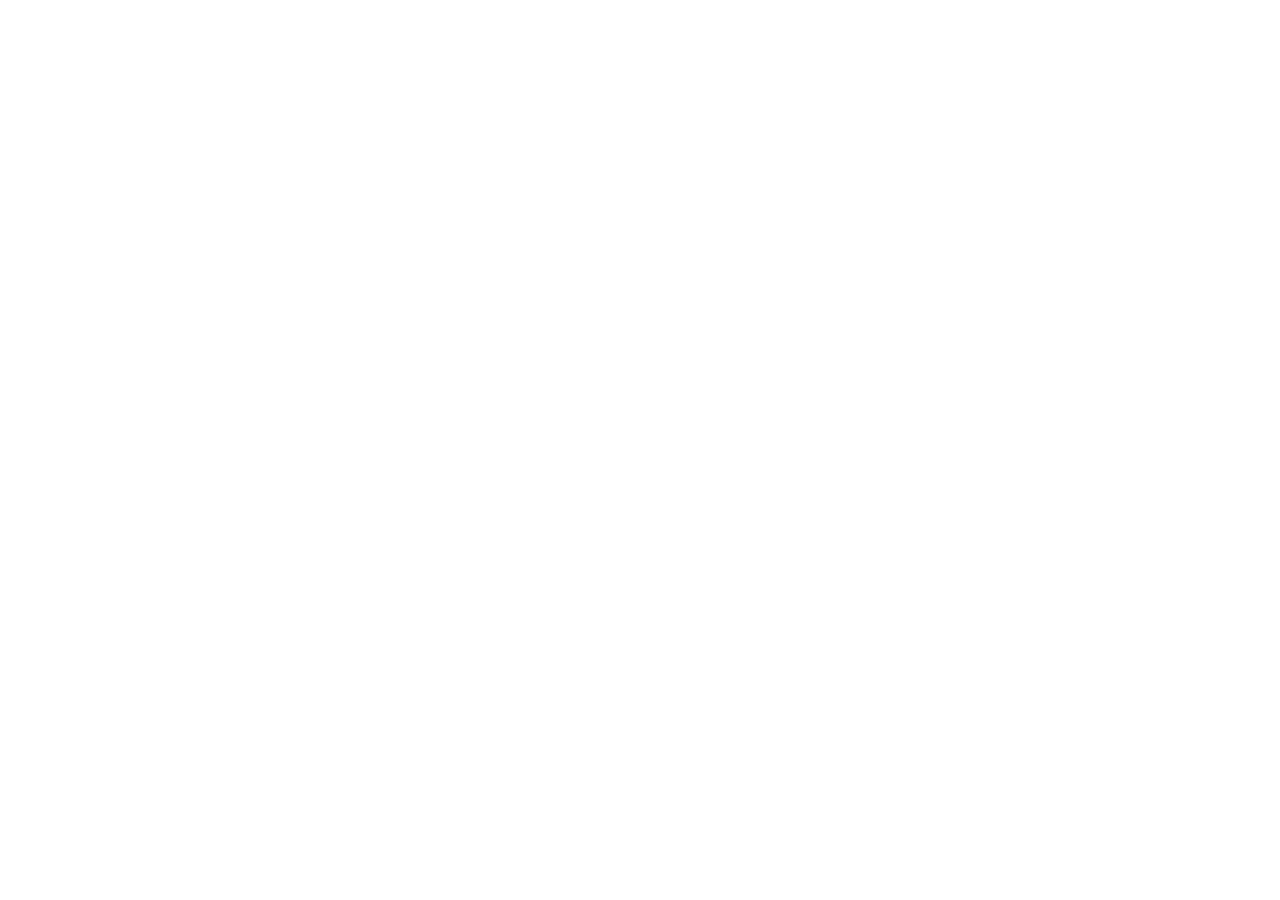
==== internal/server/web/index.html @ 91b38bd4 "Build independent native Synology Plex organizer with web UI and recoverable renames" ====
<!doctype html>
<html lang="ru">
<head>
  <meta charset="utf-8">
  <meta name="viewport" content="width=device-width,initial-scale=1">
  <meta name="color-scheme" content="light">
  <title>Plex Helper · Медиатека</title>
  <link rel="stylesheet" href="/style.css">
  <script src="/app.js" defer></script>
</head>
<body>
  <div id="auth-view" class="auth-wrap" hidden>
    <section class="auth-card">
      <div class="brand-icon" aria-hidden="true">P<span>H</span></div>
      <p class="eyebrow">ВАША МЕДИАТЕКА. ВАШИ ПРАВИЛА.</p>
      <h1>Plex Helper</h1>
      <p id="auth-description" class="muted">Войдите, чтобы работать с медиатекой на NAS.</p>
      <form id="auth-form">
        <label id="setup-token-label" hidden>Токен первой настройки<input id="setup-token" autocomplete="off" type="password"></label>
        <label>Пароль администратора<input id="auth-password" type="password" autocomplete="current-password" required></label>
        <button id="auth-submit" class="primary" type="submit">Войти</button>
      </form>
      <p id="auth-status" role="status" class="status"></p>
    </section>
  </div>

  <div id="app-view" hidden>
    <header class="app-header">
      <a class="brand" href="/" aria-label="Plex Helper, главная"><span class="brand-icon small" aria-hidden="true">P<span>H</span></span><span>Plex Helper<small>Медиатека на вашем NAS</small></span></a>
      <div class="header-actions"><span id="version" class="badge"></span><button id="open-settings" class="quiet">Настройки</button><button id="logout" class="quiet">Выйти</button></div>
    </header>
    <main>
      <div class="page-heading"><div><p class="eyebrow">ПОРЯДОК В МЕДИАТЕКЕ</p><h1>Готово к просмотру</h1><p class="muted">Распознайте фильмы и серии, проверьте имена и подтвердите изменения.</p></div><span class="local-pill"><span aria-hidden="true"></span>Файлы остаются на NAS</span></div>

      <details id="settings-panel" class="panel settings">
        <summary>Настройки папок и метаданных</summary>
        <form id="settings-form">
          <div class="form-grid">
            <label>Папка с исходными файлами<div class="input-action"><input id="settings-source" placeholder="/volume1/downloads" required><button data-browse="settings-source" type="button">Обзор</button></div></label>
            <label>Папка медиатеки Plex<div class="input-action"><input id="settings-library" placeholder="/volume1/video" required><button data-browse="settings-library" type="button">Обзор</button></div></label>
            <label>Язык метаданных<select id="settings-language"><option value="ru-RU">Русский</option><option value="en-US">English</option></select></label>
            <label>TMDB Read Access Token или API key<input id="settings-token" type="password" autocomplete="off" placeholder="Вставьте собственный токен или API key"></label>
          </div>
          <div class="settings-footer"><div><p id="token-status" class="muted"></p><label class="inline-label"><input id="clear-token" type="checkbox">Удалить сохранённый токен</label></div><button class="primary" type="submit">Сохранить настройки</button></div>
          <p class="help">Получите собственный токен в настройках API аккаунта TMDB. Пакету нужен доступ на чтение и запись к выбранным папкам: DSM → Панель управления → Общая папка → Разрешения → Внутренний пользователь системы → plex-helper.</p>
        </form>
      </details>

      <div id="global-status" class="status global-status" role="status" aria-live="polite"></div>
      <section class="panel scan-panel" aria-labelledby="scan-heading">
        <div class="section-heading"><h2 id="scan-heading"><span class="step-number">1</span>Найдите файлы</h2><span id="scan-summary" class="muted">Начните с папки для сканирования</span></div>
        <form id="scan-form" class="scan-form">
          <label class="grow">Папка для сканирования<div class="input-action"><input id="scan-source" placeholder="/volume1/downloads" required><button data-browse="scan-source" type="button">Обзор</button></div></label>
          <label class="kind-field">Содержимое<select id="scan-kind"><option value="auto">Определить автоматически</option><option value="movie">Фильмы</option><option value="tv">Сериалы</option></select></label>
          <button class="primary scan-button" type="submit">Сканировать</button>
        </form>
        <div id="scan-issues" class="issues" hidden></div>
      </section>

      <section id="workspace" class="workspace" hidden aria-label="Распознавание файлов">
        <div class="panel file-panel">
          <div class="section-heading"><h2><span class="step-number">2</span>Проверьте совпадения</h2><span id="file-count" class="badge"></span></div>
          <div class="table-scroll"><table class="file-table"><thead><tr><th>Исходный файл</th><th>Распознано</th><th>Состояние</th></tr></thead><tbody id="file-list"></tbody></table></div>
          <div id="empty-files" class="empty" hidden>В этой папке не найдено поддерживаемых видеофайлов.</div>
          <div class="panel-footer"><span id="matched-count" class="muted"></span><button id="create-plan" class="primary" type="button">Предпросмотр изменений</button></div>
        </div>

        <aside class="panel editor" aria-labelledby="editor-heading">
          <h2 id="editor-heading">Карточка файла</h2>
          <div id="editor-empty" class="empty">Выберите файл слева, чтобы найти метаданные или исправить распознавание.</div>
          <div id="editor-content" hidden>
            <p id="editor-path" class="file-path"></p>
            <form id="search-form"><label>Название для поиска<div class="input-action"><input id="search-query" required><button class="primary" type="submit">Найти</button></div></label></form>
            <p id="search-hint" class="help">Поиск использует ваш токен TMDB.</p>
            <div id="candidates" class="candidates" aria-live="polite"></div>
            <form id="manual-form">
              <div class="divider-label">ПРОВЕРЬТЕ ИЛИ ИСПРАВЬТЕ</div>
              <label>Название<input id="edit-title" required></label>
              <div class="form-grid compact"><label>Тип<select id="edit-kind"><option value="movie">Фильм</option><option value="tv">Сериал</option></select></label><label>Год<input id="edit-year" type="number" min="1800" max="2200"></label></div>
              <div id="episode-fields"><div class="form-grid compact"><label>Сезон<input id="edit-season" type="number" min="0" max="999"></label><label>Эпизоды<input id="edit-episodes" placeholder="1 или 1,2"></label></div><label>Дата эфира<input id="edit-airdate" type="date"></label></div>
              <div class="form-grid compact"><label>Провайдер<select id="edit-provider"><option value="">Без ID</option><option value="tmdb">TMDB</option><option value="tvdb">TVDB</option><option value="imdb">IMDb</option></select></label><label>ID<input id="edit-id" autocomplete="off" placeholder="Например, 550"></label></div>
              <button class="primary full-width" type="submit">Подтвердить совпадение</button>
            </form>
          </div>
        </aside>
      </section>

      <section id="preview-panel" class="panel" hidden aria-labelledby="preview-heading">
        <div class="section-heading"><h2 id="preview-heading"><span class="step-number">3</span>Было → станет</h2><span id="preview-count" class="badge"></span></div>
        <p class="help preview-help">Отметьте видеофайлы, которые нужно перенести и переименовать. Связанные субтитры входят в ту же операцию.</p>
        <div id="plan-issues" class="issues" hidden></div>
        <div class="table-scroll"><table class="preview-table"><thead><tr><th><label class="inline-label"><input id="confirm-all" type="checkbox" aria-label="Выбрать все видеофайлы">Выбрать</label></th><th>Было</th><th>Станет</th></tr></thead><tbody id="preview-list"></tbody></table></div>
        <div class="panel-footer"><span id="confirmation-count" class="muted">Ни одна операция не выбрана</span><button id="apply-plan" class="primary" type="button">Применить выбранное</button></div>
      </section>

      <section class="panel history-panel" aria-labelledby="history-heading">
        <div class="section-heading"><h2 id="history-heading">Журнал изменений</h2><button id="refresh-history" class="quiet" type="button">Обновить</button></div>
        <p class="help">Отмена доступна, пока перенесённые файлы не изменились и исходные пути свободны.</p>
        <div id="history-list"></div><p id="history-empty" class="empty">Подтверждённые операции появятся здесь.</p>
      </section>
      <details class="panel credits"><summary>О приложении и метаданных</summary><p>Plex Helper — самостоятельное открытое приложение, MIT.</p><a href="https://www.themoviedb.org" target="_blank" rel="noopener noreferrer"><img src="/tmdb.svg" width="100" height="13" alt="TMDB"></a><p class="help">This product uses the TMDB API but is not endorsed or certified by TMDB.</p></details>
      <footer class="app-footer">Plex Helper · Открытое приложение для вашей медиатеки<span>Проверяйте предпросмотр перед применением</span></footer>
    </main>
  </div>

  <dialog id="folder-dialog" aria-labelledby="folder-title"><div class="dialog-header"><h2 id="folder-title">Выбор папки</h2><button id="folder-close" class="quiet" aria-label="Закрыть">✕</button></div><p id="folder-path" class="file-path"></p><button id="folder-parent" type="button" class="quiet">↑ На уровень выше</button><div id="folder-list" class="folder-list"></div><p id="folder-status" role="status" class="status"></p><div class="dialog-footer"><button id="folder-select" class="primary" type="button">Выбрать эту папку</button></div></dialog>
</body>
</html>
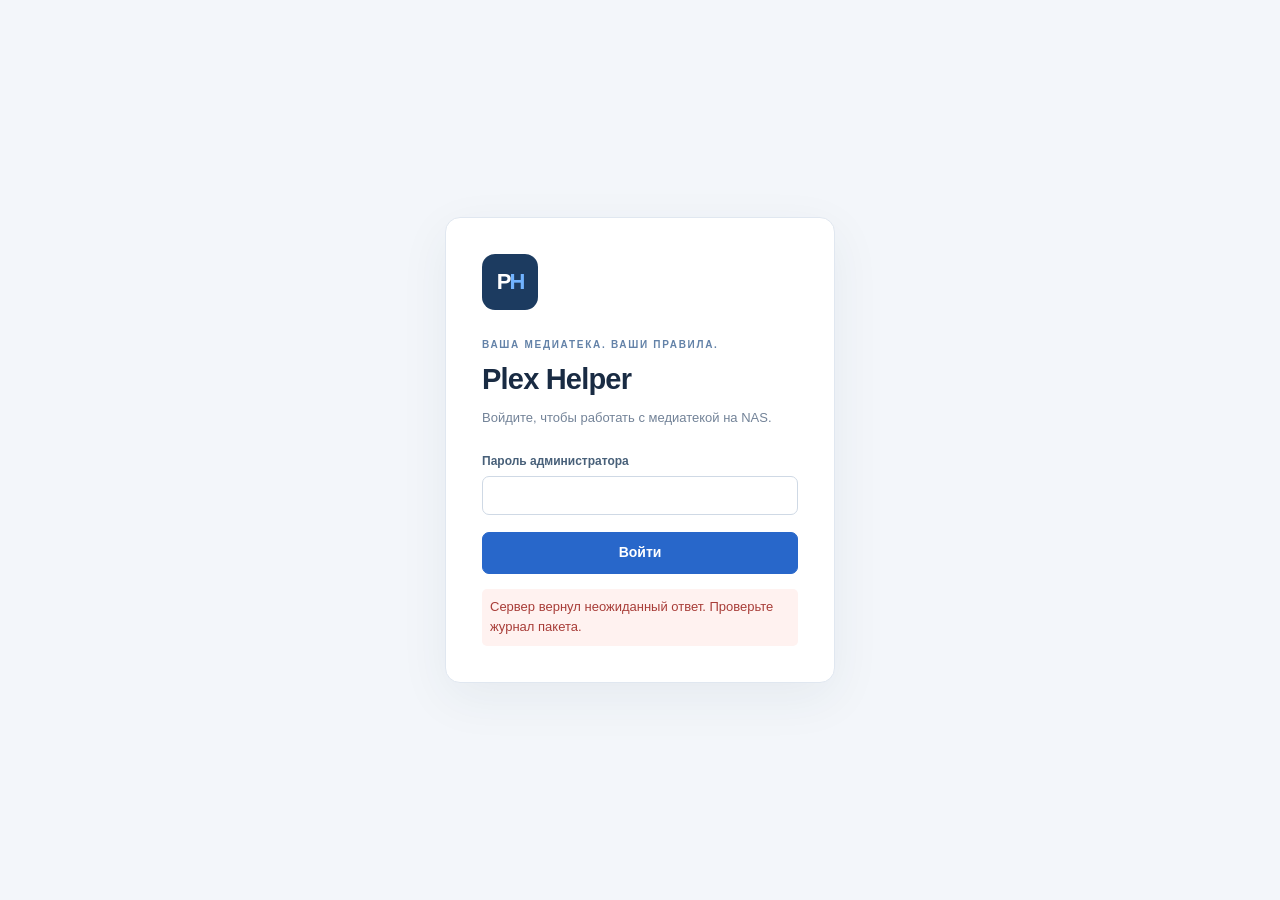
==== commit 7a3719f7: "Use current DSM administrator session for native Synology package" ====
--- a/internal/server/web/index.html
+++ b/internal/server/web/index.html
@@ -5,8 +5,8 @@
   <meta name="viewport" content="width=device-width,initial-scale=1">
   <meta name="color-scheme" content="light">
   <title>Plex Helper · Медиатека</title>
-  <link rel="stylesheet" href="/style.css">
-  <script src="/app.js" defer></script>
+  <link rel="stylesheet" href="style.css">
+  <script src="app.js" defer></script>
 </head>
 <body>
   <div id="auth-view" class="auth-wrap" hidden>
@@ -20,14 +20,15 @@
         <label>Пароль администратора<input id="auth-password" type="password" autocomplete="current-password" required></label>
         <button id="auth-submit" class="primary" type="submit">Войти</button>
       </form>
+      <a id="dsm-login" href="/" hidden>Открыть DSM</a>
       <p id="auth-status" role="status" class="status"></p>
     </section>
   </div>
 
   <div id="app-view" hidden>
     <header class="app-header">
-      <a class="brand" href="/" aria-label="Plex Helper, главная"><span class="brand-icon small" aria-hidden="true">P<span>H</span></span><span>Plex Helper<small>Медиатека на вашем NAS</small></span></a>
-      <div class="header-actions"><span id="version" class="badge"></span><button id="open-settings" class="quiet">Настройки</button><button id="logout" class="quiet">Выйти</button></div>
+      <a class="brand" href="./" aria-label="Plex Helper, главная"><span class="brand-icon small" aria-hidden="true">P<span>H</span></span><span>Plex Helper<small>Медиатека на вашем NAS</small></span></a>
+      <div class="header-actions"><span id="dsm-user" class="badge" hidden></span><span id="version" class="badge"></span><button id="open-settings" class="quiet">Настройки</button><button id="logout" class="quiet">Выйти</button></div>
     </header>
     <main>
       <div class="page-heading"><div><p class="eyebrow">ПОРЯДОК В МЕДИАТЕКЕ</p><h1>Готово к просмотру</h1><p class="muted">Распознайте фильмы и серии, проверьте имена и подтвердите изменения.</p></div><span class="local-pill"><span aria-hidden="true"></span>Файлы остаются на NAS</span></div>
@@ -98,7 +99,7 @@
         <p class="help">Отмена доступна, пока перенесённые файлы не изменились и исходные пути свободны.</p>
         <div id="history-list"></div><p id="history-empty" class="empty">Подтверждённые операции появятся здесь.</p>
       </section>
-      <details class="panel credits"><summary>О приложении и метаданных</summary><p>Plex Helper — самостоятельное открытое приложение, MIT.</p><a href="https://www.themoviedb.org" target="_blank" rel="noopener noreferrer"><img src="/tmdb.svg" width="100" height="13" alt="TMDB"></a><p class="help">This product uses the TMDB API but is not endorsed or certified by TMDB.</p></details>
+      <details class="panel credits"><summary>О приложении и метаданных</summary><p>Plex Helper — самостоятельное открытое приложение, MIT.</p><a href="https://www.themoviedb.org" target="_blank" rel="noopener noreferrer"><img src="tmdb.svg" width="100" height="13" alt="TMDB"></a><p class="help">This product uses the TMDB API but is not endorsed or certified by TMDB.</p></details>
       <footer class="app-footer">Plex Helper · Открытое приложение для вашей медиатеки<span>Проверяйте предпросмотр перед применением</span></footer>
     </main>
   </div>
--- a/internal/server/web/style.css
+++ b/internal/server/web/style.css
@@ -0,0 +1 @@
+@font-face{font-family:system-ui;src:local("Arial")}*{box-sizing:border-box}body{margin:0;background:#f3f6fa;color:#192b43;font:14px/1.55 -apple-system,BlinkMacSystemFont,"Segoe UI",sans-serif}button,input,select{font:inherit}button{cursor:pointer;border:1px solid #d8e0eb;border-radius:7px;background:#fff;color:#24415f;padding:9px 14px;font-weight:600;white-space:nowrap;transition:background .15s,border-color .15s}button:hover{background:#eaf1fa;border-color:#a7bed8}button:disabled{opacity:.45;cursor:not-allowed}button.primary{color:white;background:#2867ca;border-color:#2867ca}button.primary:hover{background:#2058af}.quiet{background:transparent;border-color:transparent;padding:7px 10px}input,select{min-width:0;width:100%;padding:9px 11px;border:1px solid #cfd9e5;border-radius:7px;background:#fff;color:#192b43}input:focus,select:focus,button:focus-visible,summary:focus-visible{outline:3px solid #8db6ee;outline-offset:2px}input[type=checkbox]{width:16px;height:16px;padding:0;accent-color:#2867ca;flex-shrink:0}label{display:block;font-size:12px;font-weight:600;color:#486079}label>input,label>select,label>.input-action{margin-top:6px}h1,h2,p{margin:0}h1{font-size:30px;line-height:1.25;letter-spacing:-.8px}h2{font-size:16px;line-height:1.35;letter-spacing:-.2px}a{color:#2867ca;text-decoration:none}.muted{color:#738398;font-weight:400}.help{color:#738398;font-size:12px;line-height:1.65;margin-top:10px}.eyebrow{font-size:10px;font-weight:700;letter-spacing:1.7px;color:#6382a8;margin-bottom:9px}.badge{font-size:11px;background:#edf3fc;color:#57759a;border:1px solid #dee8f6;border-radius:5px;padding:3px 8px;white-space:nowrap}.app-header{height:85px;background:#fff;border-bottom:1px solid #e3e9f1;padding:0 max(28px,calc((100vw - 1424px)/2));display:flex;align-items:center;justify-content:space-between;gap:20px}.brand{display:flex;align-items:center;gap:12px;color:#192b43;font-size:19px;font-weight:700;letter-spacing:-.6px}.brand small{display:block;color:#8a98aa;font-size:11px;font-weight:400;letter-spacing:0}.brand-icon{background:#1c3b60;color:white;display:flex;align-items:center;justify-content:center;width:56px;height:56px;border-radius:13px;font-size:22px;font-weight:800;letter-spacing:-2px}.brand-icon span{color:#71b3ff}.brand-icon.small{width:39px;height:39px;border-radius:10px;font-size:16px}.header-actions{display:flex;gap:8px;align-items:center}main{max-width:1480px;margin:auto;padding:35px 28px}.page-heading{display:flex;align-items:center;justify-content:space-between;gap:20px;margin-bottom:26px}.page-heading .muted{margin-top:10px}.local-pill{display:flex;gap:8px;align-items:center;white-space:nowrap;font-size:12px;color:#648177}.local-pill span{width:7px;height:7px;background:#44a282;border-radius:100%}.panel{background:#fff;border:1px solid #e0e7f0;border-radius:11px;margin-bottom:22px;box-shadow:0 2px 5px #273f5b03}.section-heading{padding:21px 23px;display:flex;justify-content:space-between;align-items:center;gap:12px}.section-heading h2{display:flex;align-items:center;gap:10px}.step-number{width:25px;height:25px;display:inline-flex;align-items:center;justify-content:center;background:#eef3fb;color:#4c78b7;font-size:12px;border-radius:7px}.scan-form{padding:0 23px 23px;display:flex;gap:16px;align-items:flex-end}.grow{flex:1}.kind-field{width:235px}.input-action{display:flex;gap:7px}.input-action input{flex:1}.input-action button{flex-shrink:0}.scan-button{min-width:140px}.settings summary{padding:16px 23px;color:#57718f;font-weight:600;cursor:pointer}.settings form{padding:4px 23px 21px}.form-grid{display:grid;grid-template-columns:1fr 1fr;gap:16px}.settings-footer{display:flex;justify-content:space-between;align-items:center;gap:20px;margin-top:18px}.inline-label{display:flex;align-items:center;gap:7px;font-weight:400;font-size:12px}.settings-footer .inline-label{margin-top:7px}.status{font-size:13px;line-height:1.6}.global-status:empty{display:none}.global-status{padding:13px 17px;background:#eaf2ff;border:1px solid #c8dcf8;border-radius:8px;margin-bottom:18px;color:#315d90}.status.error{color:#a83d38;background:#fff2f0;border-color:#efcdc8}.status.success{color:#257051;background:#eef8f3;border-color:#cde9db}.workspace{display:grid;grid-template-columns:minmax(0,1fr) 340px;gap:22px;align-items:start}.workspace .panel{min-width:0}.table-scroll{overflow-x:auto}table{width:100%;border-collapse:collapse;text-align:left}th{font-size:10px;text-transform:uppercase;letter-spacing:.8px;font-weight:700;color:#8b99a9;background:#fafbfd;border-top:1px solid #edf1f6;border-bottom:1px solid #edf1f6;padding:12px 18px}td{padding:15px 18px;border-bottom:1px solid #edf1f6;font-size:12px;vertical-align:top}tr:last-child td{border-bottom:0}.file-table td:first-child{width:48%}.file-table tbody tr.active{background:#eff5ff}.file-table tbody tr:hover{background:#f6f9fd}.filename-button{display:block;padding:0;background:none!important;border:0;border-radius:1px;white-space:normal;text-align:left;font-size:12px;color:#2b405b;font-weight:600;overflow-wrap:anywhere;line-height:1.55}.file-detail{font-size:10px;color:#8795a8;margin-top:4px;overflow-wrap:anywhere}.recognized-title{font-weight:600;color:#405671}.match-pill{display:inline-block;border-radius:4px;padding:3px 7px;white-space:nowrap;font-size:10px;color:#8a763f;background:#faf6e9}.match-pill.done{color:#3d8970;background:#edf7f1}.warning{font-size:10px;color:#a07730;margin-top:4px}.panel-footer{padding:16px 23px;border-top:1px solid #edf1f6;display:flex;align-items:center;justify-content:space-between;gap:12px}.panel-footer .muted{font-size:12px}.editor{padding:23px}.editor h2{margin-bottom:17px}.editor form label{margin-bottom:12px}.file-path{font-family:ui-monospace,SFMono-Regular,Consolas,monospace;font-size:11px;overflow-wrap:anywhere;color:#6d7f94;line-height:1.7;margin-bottom:18px}.compact{gap:12px}.compact label{min-width:0}.divider-label{font-size:9px;font-weight:700;color:#9aa6b6;letter-spacing:1.3px;padding-top:17px;margin:19px 0 15px;border-top:1px solid #edf1f6}.full-width{width:100%}.candidates{margin-top:12px;display:flex;flex-direction:column;gap:8px}.candidate{white-space:normal;text-align:left;padding:11px;font-weight:400;font-size:11px}.candidate strong{display:block;font-size:12px}.candidate small{display:block;margin-top:4px;color:#7c8ca1}.candidate.selected{border-color:#2867ca;background:#edf4ff}.empty{text-align:center;padding:34px 18px;font-size:12px;color:#8896a8}.issues{margin:0 23px 20px;padding:12px 15px;background:#fff8ea;border:1px solid #f0debb;border-radius:7px;color:#947038;font-size:12px;overflow-wrap:anywhere}.issues p+p{margin-top:6px}.preview-help{margin:0 23px 18px}.preview-table td{font-family:ui-monospace,SFMono-Regular,Consolas,monospace;font-size:11px;overflow-wrap:anywhere;word-break:break-word}.preview-table td:first-child{width:95px;font-family:inherit}.preview-table td:nth-child(3){color:#376a9e}.role-label{font-size:10px;color:#94a2b3}.history-panel>.help{margin:0 23px 16px}.journal{border-top:1px solid #edf1f6;padding:16px 23px;display:flex;align-items:center;justify-content:space-between;gap:18px}.journal-title{font-size:12px;font-weight:600}.journal-details{font-size:11px;color:#8695a7;margin-top:3px;overflow-wrap:anywhere}.journal-error{color:#a83d38;font-size:12px;margin-top:6px}.journal-files{font-size:11px;margin-top:8px;color:#6d7f94}.journal-files summary{cursor:pointer}.journal-files p{overflow-wrap:anywhere;margin-top:5px}.app-footer{font-size:11px;color:#93a0b1;display:flex;justify-content:space-between;gap:15px;padding:3px 0 20px}.auth-wrap{min-height:100vh;display:flex;justify-content:center;align-items:center;padding:25px}.auth-card{width:390px;padding:36px;background:white;border:1px solid #e0e7f0;border-radius:15px;box-shadow:0 15px 50px #1a395510}.auth-card .brand-icon{margin-bottom:27px}.auth-card h1{font-size:29px}.auth-card .muted{margin-top:10px;font-size:13px}.auth-card form{margin-top:24px}.auth-card label{margin-bottom:17px}.auth-card button{width:100%}.auth-card .status{margin-top:15px}.auth-card .status.error{padding:8px;border-radius:5px}dialog{width:540px;max-width:calc(100vw - 32px);padding:23px;border:1px solid #dce4ee;border-radius:12px;color:#192b43;box-shadow:0 20px 80px #18304a35}dialog::backdrop{background:#152d4a60}.dialog-header{display:flex;align-items:center;justify-content:space-between;margin-bottom:18px}.folder-list{max-height:360px;overflow:auto;border-top:1px solid #e5eaf1;margin-top:12px;min-height:50px}.folder-list button{width:100%;display:block;border:0;border-bottom:1px solid #edf1f6;border-radius:0;text-align:left;font-weight:400;white-space:normal;overflow-wrap:anywhere;padding:12px 10px}.folder-list button:before{content:'▱';color:#648ebd;margin-right:10px}.dialog-footer{display:flex;justify-content:flex-end;margin-top:18px}#folder-status{margin-top:12px}[hidden]{display:none!important}@media(max-width:1080px){.workspace{grid-template-columns:minmax(0,1fr) 300px}.section-heading{padding:18px}.file-table th,.file-table td{padding:12px}.header-actions .badge{display:none}.local-pill{display:none}}@media(max-width:800px){main{padding:25px 16px}.app-header{padding:0 16px;height:74px}.brand small{display:none}.workspace{grid-template-columns:1fr}.editor{order:-1}.scan-form{flex-wrap:wrap;padding:0 18px 18px;gap:12px}.scan-form .grow{flex-basis:100%}.kind-field{flex:1;width:auto}.form-grid{grid-template-columns:1fr}.form-grid.compact{grid-template-columns:1fr 1fr}.settings-footer{align-items:flex-start;flex-direction:column}.section-heading>.muted{font-size:11px;text-align:right}.app-footer{flex-direction:column}.page-heading h1{font-size:26px}.panel-footer{padding:15px 18px}.panel-footer .muted{max-width:40%}.journal{padding:16px 18px}.settings summary{padding:16px 18px}}@media(prefers-reduced-motion:reduce){*{transition:none!important}}
